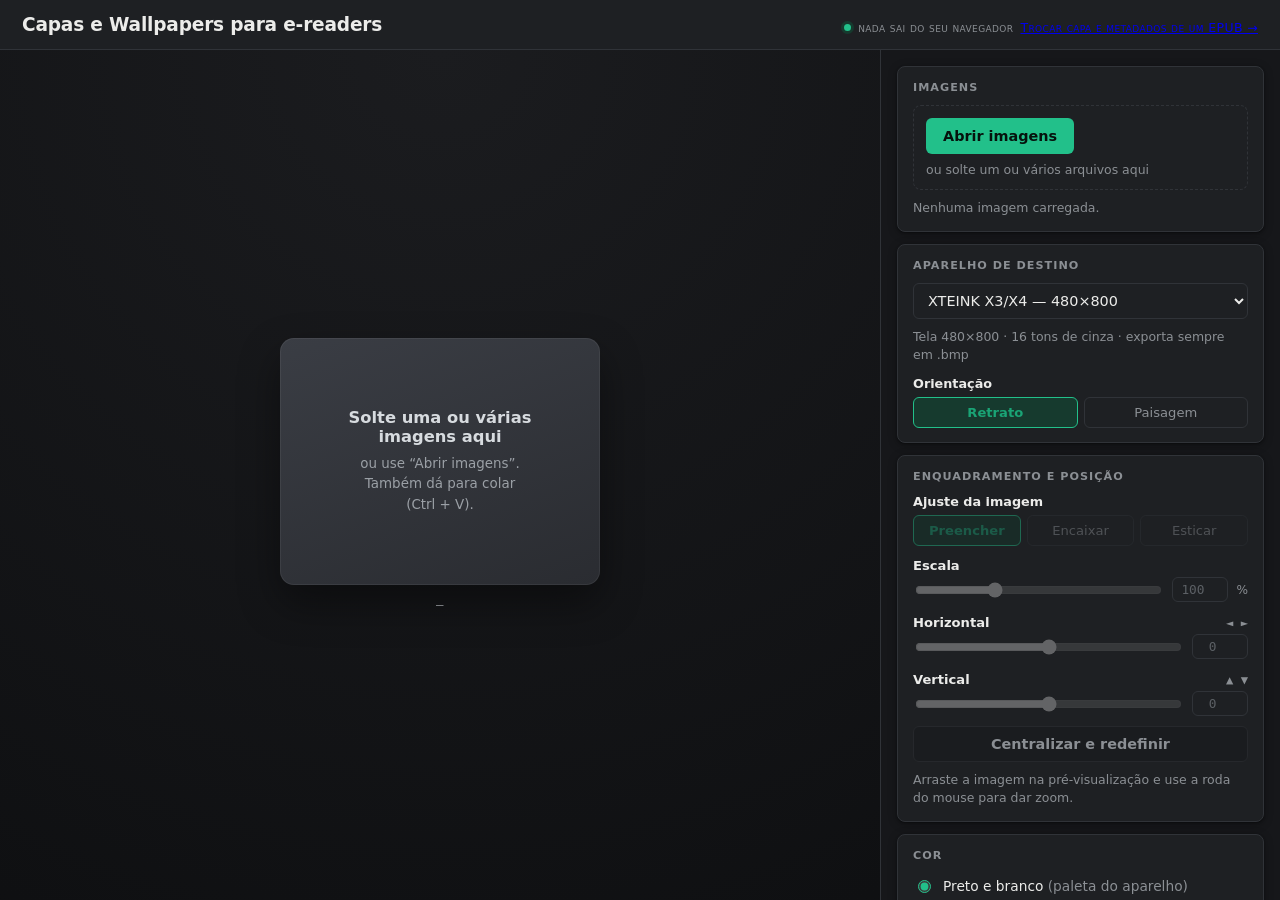
==== index.html @ e21c6e2e "Add files via upload" ====
<!DOCTYPE html>
<html lang="pt-BR">
<head>
  <meta charset="UTF-8">
  <meta name="viewport" content="width=device-width, initial-scale=1">
  <title>Criador de Capas para E-readers</title>
  <meta name="description" content="Transforme uma imagem em capa de e-book para Kindle, Kobo, reMarkable e XTEINK. Roda 100% no navegador.">
  <link rel="stylesheet" href="style.css">
</head>
<body>
  <header class="top">
    <div class="top-title">
      <h1>Capas e Wallpapers para e-readers</h1>
    </div>
    <p class="privacy" title="Todo o processamento acontece no seu navegador.">
      <span class="dot"></span> nada sai do seu navegador
      <a class="tool-switch" href="epub-capa.html">Trocar capa e metadados de um EPUB →</a>
    </p>
  </header>

  <main class="work">
    <!-- Palco de pré-visualização: alterna entre mosaico e foco -->
    <section class="stage" id="stage" aria-label="Pré-visualização">

      <!-- MOSAICO — todas as imagens da fila -->
      <div class="mosaic-view" id="mosaic-view" hidden>
        <div class="mosaic-bar">
          <span class="mosaic-count" id="mosaic-count"></span>
          <span class="mosaic-tip">Clique numa capa para ajustar só ela</span>
        </div>
        <div class="mosaic" id="mosaic"></div>
      </div>

      <!-- FOCO — uma imagem por vez -->
      <div class="focus-view" id="focus-view">
        <div class="focus-bar" id="focus-bar" hidden>
          <button class="chip" id="back-grid" type="button">‹ Ver mosaico</button>
          <span class="focus-name" id="focus-name"></span>
          <span class="focus-nav">
            <button class="chip chip-icon" id="prev-img" type="button" aria-label="Imagem anterior">‹</button>
            <button class="chip chip-icon" id="next-img" type="button" aria-label="Próxima imagem">›</button>
          </span>
        </div>

        <div class="frame" id="frame">
          <canvas id="preview" width="480" height="800"></canvas>
          <div class="empty" id="empty">
            <strong>Solte uma ou várias imagens aqui</strong>
            <span>ou use “Abrir imagens”. Também dá para colar (Ctrl&nbsp;+&nbsp;V).</span>
          </div>
        </div>
        <p class="dims" id="dims">—</p>
      </div>
    </section>

    <!-- Trilho de controles -->
    <aside class="rail">
      <section class="card">
        <h2>Imagens</h2>
        <div class="dropzone" id="dropzone">
          <label class="btn btn-primary" for="file">Abrir imagens</label>
          <input id="file" type="file" accept="image/*" multiple hidden>
          <span class="dropzone-text">ou solte um ou vários arquivos aqui</span>
        </div>
        <p class="hint" id="file-name">Nenhuma imagem carregada.</p>

        <div class="queue-wrap" id="queue-wrap" style="display:none">
          <div class="queue-head">
            <span id="queue-count"></span>
            <span class="queue-actions">
              <button class="link-btn" id="queue-grid" type="button">Ver mosaico</button>
              <button class="link-btn" id="queue-clear" type="button">Limpar fila</button>
            </span>
          </div>
          <div class="queue-list" id="queue-list"></div>
        </div>
      </section>

      <section class="card">
        <h2>Aparelho de destino</h2>
        <select id="profile" class="select"></select>
        <p class="hint" id="profile-info"></p>
        <div class="custom" id="custom">
          <label>Largura <input id="custom-w" class="num" type="number" min="1" max="10000" value="1072"></label>
          <label>Altura <input id="custom-h" class="num" type="number" min="1" max="10000" value="1448"></label>
        </div>
        <div class="field field-orient">
          <span class="field-label">Orientação</span>
          <div class="segmented">
            <label><input type="radio" name="orient" value="portrait" checked><span>Retrato</span></label>
            <label><input type="radio" name="orient" value="landscape"><span>Paisagem</span></label>
          </div>
        </div>
      </section>

      <section class="card" id="adjust-card">
        <h2>Enquadramento e posição</h2>
        <p class="scope" id="scope">
          <span class="scope-tag" id="scope-tag">Todas</span>
          <span class="scope-text" id="scope-text">Carregue uma imagem para começar.</span>
        </p>

        <div class="field">
          <span class="field-label">Ajuste da imagem</span>
          <div class="segmented">
            <label><input type="radio" name="fit" value="cover" checked><span>Preencher</span></label>
            <label><input type="radio" name="fit" value="contain"><span>Encaixar</span></label>
            <label><input type="radio" name="fit" value="stretch"><span>Esticar</span></label>
          </div>
        </div>

        <div class="slider">
          <div class="slider-top"><label for="scale">Escala</label></div>
          <div class="slider-row">
            <input id="scale" type="range" min="10" max="300" value="100">
            <input id="scale-num" class="num-mini" type="number" min="10" max="300" value="100">
            <span class="unit">%</span>
          </div>
        </div>
        <div class="slider">
          <div class="slider-top"><label for="panx">Horizontal</label><span class="ends">◄ ►</span></div>
          <div class="slider-row">
            <input id="panx" type="range" min="-100" max="100" value="0">
            <input id="panx-num" class="num-mini" type="number" min="-100" max="100" value="0">
          </div>
        </div>
        <div class="slider">
          <div class="slider-top"><label for="pany">Vertical</label><span class="ends">▲ ▼</span></div>
          <div class="slider-row">
            <input id="pany" type="range" min="-100" max="100" value="0">
            <input id="pany-num" class="num-mini" type="number" min="-100" max="100" value="0">
          </div>
        </div>

        <button class="btn btn-ghost" id="reset" type="button">Centralizar e redefinir</button>
        <button class="btn btn-ghost" id="apply-all" type="button" hidden>Aplicar estes ajustes a todas</button>
        <p class="hint" id="adjust-hint">Arraste a imagem na pré-visualização e use a roda do mouse para dar zoom.</p>
      </section>

      <section class="card">
        <h2>Cor</h2>
        <label class="radio-line">
          <input type="radio" name="color" value="pb" checked>
          <span>Preto e branco <em>(paleta do aparelho)</em></span>
        </label>
        <label class="radio-line">
          <input type="radio" name="color" value="cor">
          <span>Colorido <em>(painéis Kaleido)</em></span>
        </label>
        <label class="check" id="dither-row">
          <input type="checkbox" id="dither" checked>
          <span>Dithering Floyd–Steinberg</span>
        </label>
        <label class="check">
          <input type="checkbox" id="bg" checked>
          <span>Bordas brancas no modo “Encaixar” (senão pretas)</span>
        </label>
      </section>

      <section class="card">
        <h2>Exportar</h2>
        <div class="field" id="format-row">
          <span class="field-label">Formato</span>
          <select id="format" class="select">
            <option value="png" selected>PNG (sem perdas — recomendado)</option>
            <option value="webp">WebP</option>
            <option value="jpeg">JPEG</option>
          </select>
        </div>
        <div class="slider" id="quality-row" style="display:none">
          <div class="slider-top"><label for="quality">Qualidade</label><output id="quality-out">92</output></div>
          <input id="quality" type="range" min="1" max="100" value="92">
        </div>
        <button class="btn btn-primary btn-block" id="save" type="button" disabled>Salvar capa</button>
        <p class="hint" id="save-hint"></p>

        <button class="btn btn-ghost btn-block" id="save-all" type="button" disabled>Baixar todas (.zip)</button>
        <div class="progress" id="zip-progress" hidden><div class="progress-fill" id="zip-fill"></div></div>
        <p class="hint" id="save-all-hint">Carregue 2 ou mais imagens para exportar em lote.</p>
      </section>

      <footer class="rail-foot">
        Formato de saída igual ao escolhido, exceto <strong>XTEINK X3/X4</strong>, sempre em BMP.
      </footer>
    </aside>
  </main>

  <script src="app.js"></script>
</body>
</html>
---- style.css ----
/* =============================================================================
   Capas para E-readers — estilo "workbench e-ink" (dark mode)
   Paleta:  fundo #16171A · superfície #1E2023 · palco #0E0F11
            verde #22C08A (continuidade com o app desktop) · linha #303338
   Tipo:    sans do sistema para UI · monospace para leituras numéricas
   ============================================================================= */

:root {
  --ink:        #ECECEA;
  --paper:      #16171A;
  --paper-2:    #1E2023;
  --stage:      #1B1C1F;
  --stage-2:    #0E0F11;
  --accent:     #22C08A;
  --accent-dk:  #1AA476;
  --accent-sl:  #163A2E;
  --line:       #303338;
  --muted:      #8B8F94;
  --bezel:      linear-gradient(160deg, #3a3d44, #2a2c31);
  --mono: ui-monospace, "SF Mono", "JetBrains Mono", Menlo, Consolas, monospace;
  --sans: system-ui, -apple-system, "Segoe UI", Roboto, Helvetica, Arial, sans-serif;
  --radius: 8px;
  --shadow: 0 1px 2px rgba(0,0,0,.35), 0 2px 10px rgba(0,0,0,.3);
}

* { box-sizing: border-box; }

html, body { height: 100%; }

body {
  margin: 0;
  font-family: var(--sans);
  color: var(--ink);
  background: var(--paper);
  display: flex;
  flex-direction: column;
  min-height: 100vh;
}

[hidden] { display: none !important; }

/* -- Cabeçalho ---------------------------------------------------------------- */
.top {
  display: flex;
  align-items: baseline;
  justify-content: space-between;
  gap: 16px;
  padding: 14px 22px;
  background: var(--paper-2);
  border-bottom: 1px solid var(--line);
}
.top-title { display: flex; align-items: baseline; gap: 12px; flex-wrap: wrap; }
.top h1 {
  margin: 0;
  font-size: 1.16rem;
  font-weight: 650;
  letter-spacing: -.01em;
}
.privacy {
  margin: 0;
  display: flex; align-items: center; gap: 7px;
  color: var(--muted);
  font-size: .78rem;
  font-variant: small-caps;
  letter-spacing: .03em;
}
.privacy .dot {
  width: 7px; height: 7px; border-radius: 50%;
  background: var(--accent);
  box-shadow: 0 0 0 3px var(--accent-sl);
}

/* -- Layout de trabalho ------------------------------------------------------- */
.work {
  flex: 1;
  display: grid;
  grid-template-columns: 1fr 400px;
  min-height: 0;
}

/* -- Palco -------------------------------------------------------------------- */
.stage {
  position: relative;
  display: flex;
  flex-direction: column;
  align-items: center;
  justify-content: center;
  gap: 14px;
  padding: 24px;
  min-height: 0;
  background:
    radial-gradient(120% 120% at 50% 0%, var(--stage) 0%, var(--stage-2) 100%);
  overflow: hidden;
  transition: outline-color .15s;
  outline: 2px dashed transparent;
  outline-offset: -10px;
}
.stage.drag { outline-color: var(--accent); }
.stage.is-mosaic {
  align-items: stretch;
  justify-content: flex-start;
  padding: 0;
  gap: 0;
}

/* -- Modo foco ---------------------------------------------------------------- */
.focus-view {
  display: flex;
  flex-direction: column;
  align-items: center;
  justify-content: center;
  gap: 12px;
  min-height: 0;
  max-height: 100%;
}

.focus-bar {
  display: flex;
  align-items: center;
  gap: 12px;
  flex: 0 0 auto;
}
.focus-name {
  font-size: .82rem;
  color: #C3C7CC;
  max-width: 40ch;
  overflow: hidden;
  text-overflow: ellipsis;
  white-space: nowrap;
}
.focus-nav { display: flex; gap: 4px; }

.chip {
  font: inherit;
  font-size: .78rem;
  color: #C3C7CC;
  background: rgba(255,255,255,.05);
  border: 1px solid var(--line);
  border-radius: 999px;
  padding: 5px 12px;
  cursor: pointer;
  transition: background .12s, border-color .12s, color .12s;
}
.chip:hover { background: var(--accent-sl); border-color: var(--accent); color: var(--accent); }
.chip:focus-visible { outline: 2px solid var(--accent); outline-offset: 2px; }
.chip-icon { padding: 5px 10px; font-size: .9rem; line-height: 1; }

/* moldura do aparelho — elemento-assinatura */
.frame {
  position: relative;
  padding: 10px;
  border-radius: 14px;
  background: var(--bezel);
  box-shadow:
    0 18px 40px rgba(0,0,0,.4),
    inset 0 0 0 1px rgba(255,255,255,.06);
  max-width: 100%;
  min-height: 0;
  display: flex;
}
#preview {
  display: none;
  border-radius: 4px;
  background: #fff;
  box-shadow: inset 0 0 0 1px rgba(0,0,0,.15);
  cursor: grab;
  touch-action: none;
}
#preview:active { cursor: grabbing; }

.empty {
  display: flex;
  flex-direction: column;
  gap: 8px;
  align-items: center;
  text-align: center;
  color: #9BA0A6;
  padding: 60px 44px;
  max-width: 300px;
}
.empty strong { color: #D7DBDF; font-weight: 600; font-size: 1.02rem; }
.empty span { font-size: .84rem; line-height: 1.5; }

.dims {
  margin: 0;
  flex: 0 0 auto;
  font-family: var(--mono);
  font-size: .78rem;
  color: #A7ABB0;
  letter-spacing: .04em;
}

/* -- Modo mosaico ------------------------------------------------------------- */
.mosaic-view {
  display: flex;
  flex-direction: column;
  width: 100%;
  height: 100%;
  min-height: 0;
}
.mosaic-bar {
  flex: 0 0 auto;
  display: flex;
  align-items: baseline;
  justify-content: space-between;
  gap: 12px;
  padding: 12px 22px;
  border-bottom: 1px solid rgba(255,255,255,.06);
  background: rgba(0,0,0,.18);
}
.mosaic-count {
  font-family: var(--mono);
  font-size: .76rem;
  color: #A7ABB0;
  letter-spacing: .04em;
}
.mosaic-tip { font-size: .76rem; color: var(--muted); }

.mosaic {
  flex: 1;
  min-height: 0;
  overflow-y: auto;
  padding: 18px 22px 24px;
  display: grid;
  grid-template-columns: repeat(auto-fill, minmax(148px, 1fr));
  align-content: start;
  gap: 16px;
}

.tile {
  position: relative;
  display: block;
  width: 100%;
  padding: 7px;
  font: inherit;
  text-align: left;
  border: 2px solid transparent;
  border-radius: 12px;
  background: var(--bezel);
  box-shadow: 0 8px 20px rgba(0,0,0,.35), inset 0 0 0 1px rgba(255,255,255,.06);
  cursor: pointer;
  transition: transform .12s, border-color .12s, box-shadow .12s;
}
.tile:hover { transform: translateY(-3px); box-shadow: 0 14px 26px rgba(0,0,0,.45); }
.tile:focus-visible { outline: 2px solid var(--accent); outline-offset: 3px; }
.tile.active { border-color: var(--accent); }

.tile-canvas {
  display: block;
  width: 100%;
  height: auto;
  border-radius: 3px;
  background: #fff;
  box-shadow: inset 0 0 0 1px rgba(0,0,0,.15);
}
.tile-name {
  display: block;
  margin-top: 7px;
  padding: 0 2px;
  font-size: .72rem;
  color: #BFC4C9;
  overflow: hidden;
  text-overflow: ellipsis;
  white-space: nowrap;
}
.tile-index {
  position: absolute;
  top: 12px; left: 12px;
  min-width: 19px;
  padding: 1px 5px;
  border-radius: 5px;
  background: rgba(0,0,0,.6);
  color: #E4E7EA;
  font-family: var(--mono);
  font-size: .66rem;
  text-align: center;
}
.tile-remove {
  position: absolute;
  top: 11px; right: 11px;
  width: 20px; height: 20px;
  border-radius: 50%;
  background: rgba(0,0,0,.65);
  color: #fff;
  font-size: 13px;
  line-height: 20px;
  text-align: center;
  cursor: pointer;
  opacity: 0;
  transition: opacity .12s, background .12s;
}
.tile:hover .tile-remove, .tile:focus-within .tile-remove { opacity: 1; }
.tile-remove:hover { background: #C0392B; }

/* -- Trilho de controles ------------------------------------------------------ */
.rail {
  background: var(--paper);
  border-left: 1px solid var(--line);
  overflow-y: auto;
  padding: 16px;
  display: flex;
  flex-direction: column;
  gap: 12px;
}
.card {
  background: var(--paper-2);
  border: 1px solid var(--line);
  border-radius: var(--radius);
  padding: 14px 15px;
  box-shadow: var(--shadow);
}
.card h2 {
  margin: 0 0 11px;
  font-size: .7rem;
  font-weight: 700;
  text-transform: uppercase;
  letter-spacing: .09em;
  color: var(--muted);
}

/* -- Botões ------------------------------------------------------------------- */
.btn {
  display: inline-flex;
  align-items: center;
  justify-content: center;
  font: inherit;
  font-size: .9rem;
  font-weight: 550;
  padding: 9px 16px;
  border-radius: 6px;
  border: 1px solid transparent;
  cursor: pointer;
  transition: background .12s, border-color .12s, transform .04s, opacity .12s;
  user-select: none;
}
.btn:active { transform: translateY(1px); }
.btn:focus-visible { outline: 2px solid var(--accent); outline-offset: 2px; }
.btn-primary { background: var(--accent); color: #06120D; }
.btn-primary:hover:not(:disabled) { background: var(--accent-dk); }
.btn-primary:disabled { background: #3A3F3D; color: var(--muted); cursor: not-allowed; }
.btn-ghost {
  background: var(--paper-2);
  border-color: var(--line);
  color: var(--ink);
  width: 100%;
  margin-top: 4px;
}
.btn-ghost:hover:not(:disabled) { border-color: #454952; background: #24272B; }
.btn-ghost:disabled {
  color: var(--muted);
  border-color: #26282C;
  background: #1A1C1F;
  cursor: not-allowed;
}
.btn:disabled:active { transform: none; }
.btn-block { width: 100%; margin-top: 4px; }

/* -- Campos ------------------------------------------------------------------- */
.select {
  width: 100%;
  font: inherit;
  font-size: .9rem;
  padding: 8px 10px;
  border: 1px solid var(--line);
  border-radius: 6px;
  background: var(--paper-2);
  color: var(--ink);
}
.select:disabled { color: var(--muted); cursor: not-allowed; }
.select:focus, .num:focus, input[type=range]:focus-visible {
  outline: 2px solid var(--accent);
  outline-offset: 1px;
}
.hint {
  margin: 9px 0 0;
  font-size: .78rem;
  line-height: 1.45;
  color: var(--muted);
}
.custom {
  display: none;
  gap: 12px;
  margin-top: 11px;
}
.custom label { font-size: .78rem; color: var(--muted); display: flex; flex-direction: column; gap: 4px; }
.num {
  font-family: var(--mono);
  font-size: .86rem;
  width: 100%;
  padding: 6px 8px;
  border: 1px solid var(--line);
  border-radius: 6px;
  background: var(--paper-2);
  color: var(--ink);
}
.field-orient { margin-top: 12px; margin-bottom: 0; }

/* etiqueta de escopo: a quais imagens os controles se aplicam */
.scope {
  display: flex;
  align-items: baseline;
  gap: 8px;
  margin: 0 0 12px;
  padding: 8px 10px;
  border-radius: 6px;
  background: rgba(255,255,255,.03);
  border: 1px solid var(--line);
}
.scope-tag {
  flex: 0 0 auto;
  font-size: .66rem;
  font-weight: 700;
  letter-spacing: .07em;
  text-transform: uppercase;
  padding: 3px 7px;
  border-radius: 4px;
  background: var(--accent-sl);
  color: var(--accent);
}
.scope-tag.scope-all { background: #2A2F3A; color: #9FB4D6; }
.scope-text { font-size: .76rem; line-height: 1.4; color: var(--muted); }

/* campo numérico compacto ao lado de um slider */
.slider-row {
  display: flex;
  align-items: center;
  gap: 8px;
}
.slider-row input[type=range] { flex: 1; }
.num-mini {
  font-family: var(--mono);
  font-size: .8rem;
  width: 56px;
  flex: 0 0 auto;
  padding: 4px 6px;
  border: 1px solid var(--line);
  border-radius: 6px;
  background: var(--paper-2);
  color: var(--ink);
  text-align: center;
}
.num-mini:disabled, .num:disabled { color: #5C6065; cursor: not-allowed; }
.unit { font-size: .76rem; color: var(--muted); }

/* dropzone dentro do card "Imagens" */
.dropzone {
  display: flex;
  flex-direction: column;
  align-items: flex-start;
  gap: 8px;
  padding: 12px;
  border: 1px dashed var(--line);
  border-radius: 8px;
  transition: border-color .15s, background .15s;
}
.dropzone.drag { border-color: var(--accent); background: var(--accent-sl); }
.dropzone-text { font-size: .78rem; color: var(--muted); }

/* fila de imagens carregadas */
.queue-wrap { margin-top: 12px; }
.queue-head {
  display: flex;
  justify-content: space-between;
  align-items: baseline;
  gap: 10px;
  margin-bottom: 7px;
}
.queue-head span { font-size: .74rem; color: var(--muted); }
.queue-actions { display: flex; gap: 12px; }
.link-btn {
  background: none;
  border: none;
  padding: 0;
  color: var(--accent);
  font-size: .74rem;
  cursor: pointer;
}
.link-btn:hover { color: var(--accent-dk); text-decoration: underline; }
.queue-list {
  display: flex;
  flex-wrap: wrap;
  gap: 8px;
  max-height: 220px;
  overflow-y: auto;
  padding: 2px;
}
.thumb {
  position: relative;
  width: 54px;
  height: 54px;
  flex: 0 0 auto;
  border-radius: 6px;
  overflow: hidden;
  border: 2px solid transparent;
  cursor: pointer;
  background: var(--stage-2);
  transition: border-color .12s, transform .08s;
}
.thumb:hover { transform: translateY(-1px); }
.thumb.active { border-color: var(--accent); }
.thumb img { width: 100%; height: 100%; object-fit: cover; display: block; }
.thumb-remove {
  position: absolute;
  top: 2px; right: 2px;
  width: 16px; height: 16px;
  border-radius: 50%;
  border: none;
  background: rgba(0,0,0,.65);
  color: #fff;
  font-size: 11px;
  line-height: 16px;
  text-align: center;
  padding: 0;
  cursor: pointer;
}
.thumb-remove:hover { background: var(--accent-dk); }

.field { margin-bottom: 12px; }
.field:last-child { margin-bottom: 0; }
.field-label {
  display: block;
  font-size: .8rem;
  font-weight: 600;
  margin-bottom: 6px;
}

/* segmento de opções */
.segmented { display: flex; gap: 6px; }
.segmented label { flex: 1; }
.segmented input { position: absolute; opacity: 0; pointer-events: none; }
.segmented span {
  display: block;
  text-align: center;
  font-size: .82rem;
  padding: 7px 4px;
  border: 1px solid var(--line);
  border-radius: 6px;
  cursor: pointer;
  color: var(--muted);
  transition: all .12s;
}
.segmented input:checked + span {
  background: var(--accent-sl);
  border-color: var(--accent);
  color: var(--accent-dk);
  font-weight: 600;
}
.segmented input:disabled + span {
  opacity: .45;
  cursor: not-allowed;
}
.segmented input:focus-visible + span { outline: 2px solid var(--accent); outline-offset: 1px; }

/* linhas de radio / checkbox */
.radio-line, .check {
  display: flex;
  align-items: flex-start;
  gap: 9px;
  font-size: .86rem;
  padding: 5px 0;
  cursor: pointer;
}
.radio-line em, .check em { color: var(--muted); font-style: normal; }
.radio-line input, .check input { margin-top: 2px; accent-color: var(--accent); }
.check { margin-top: 6px; }

/* sliders */
.slider { margin-bottom: 13px; }
.slider:last-of-type { margin-bottom: 6px; }
.slider-top {
  display: flex;
  justify-content: space-between;
  align-items: baseline;
  margin-bottom: 4px;
}
.slider-top label { font-size: .82rem; font-weight: 600; }
.slider-top output, .slider-top .ends {
  font-family: var(--mono);
  font-size: .76rem;
  color: var(--muted);
}
input[type=range] {
  width: 100%;
  accent-color: var(--accent);
  cursor: pointer;
}
input[type=range]:disabled { opacity: .4; cursor: not-allowed; }

/* barra de progresso do .zip */
.progress {
  height: 4px;
  margin-top: 8px;
  border-radius: 999px;
  background: #26282C;
  overflow: hidden;
}
.progress-fill {
  height: 100%;
  width: 0;
  background: var(--accent);
  transition: width .2s linear;
}

.rail-foot {
  font-size: .74rem;
  color: var(--muted);
  line-height: 1.5;
  padding: 4px 2px 10px;
}

/* -- Responsivo --------------------------------------------------------------- */
@media (max-width: 820px) {
  .work { grid-template-columns: 1fr; }
  .stage { min-height: 52vh; }
  .mosaic { grid-template-columns: repeat(auto-fill, minmax(112px, 1fr)); gap: 12px; padding: 14px; }
  .mosaic-bar { padding: 10px 14px; }
  .mosaic-tip { display: none; }
  .focus-name { max-width: 18ch; }
  .rail {
    border-left: none;
    border-top: 1px solid var(--line);
    max-height: none;
  }
}

@media (prefers-reduced-motion: reduce) {
  * { transition: none !important; }
}
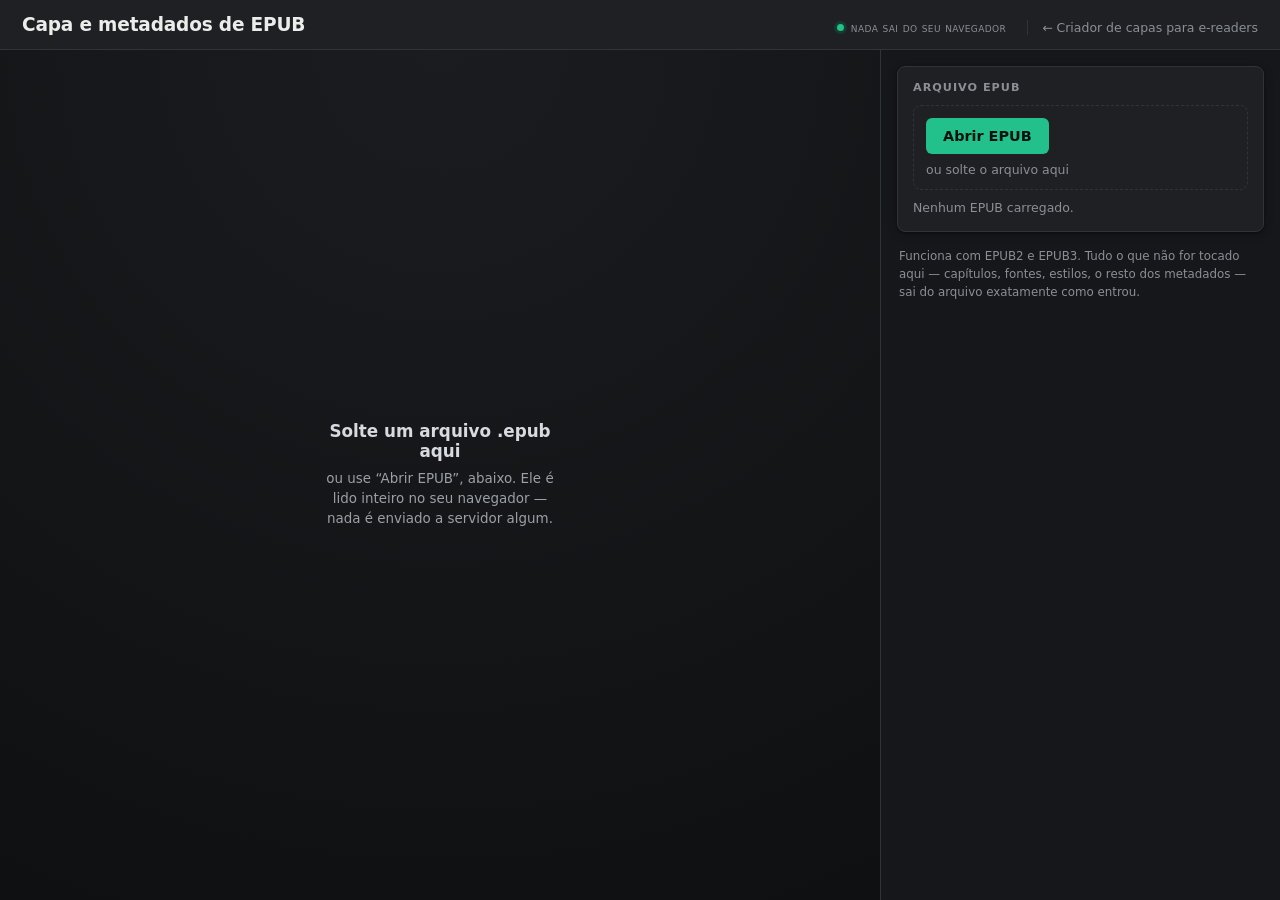
==== commit 082d1008: "Add files via upload" ====
--- a/index.html
+++ b/index.html
@@ -3,104 +3,82 @@
 <head>
   <meta charset="UTF-8">
   <meta name="viewport" content="width=device-width, initial-scale=1">
-  <title>Criador de Capas para E-readers</title>
-  <meta name="description" content="Transforme uma imagem em capa de e-book para Kindle, Kobo, reMarkable e XTEINK. Roda 100% no navegador.">
+  <title>Capa e metadados de EPUB</title>
+  <meta name="description" content="Troque a capa e ajuste os metadados básicos (ISBN, autor, editora, idioma, publicação) de um arquivo EPUB. Roda 100% no navegador.">
   <link rel="stylesheet" href="style.css">
+  <link rel="stylesheet" href="epub-capa.css">
 </head>
 <body>
   <header class="top">
     <div class="top-title">
-      <h1>Capas e Wallpapers para e-readers</h1>
+      <h1>Capa e metadados de EPUB</h1>
     </div>
     <p class="privacy" title="Todo o processamento acontece no seu navegador.">
       <span class="dot"></span> nada sai do seu navegador
-      <a class="tool-switch" href="epub-capa.html">Trocar capa e metadados de um EPUB →</a>
+      <a class="tool-switch" href="https://ciceroog.github.io/">← Criador de capas para e-readers</a>
     </p>
   </header>
 
   <main class="work">
-    <!-- Palco de pré-visualização: alterna entre mosaico e foco -->
     <section class="stage" id="stage" aria-label="Pré-visualização">
 
-      <!-- MOSAICO — todas as imagens da fila -->
-      <div class="mosaic-view" id="mosaic-view" hidden>
-        <div class="mosaic-bar">
-          <span class="mosaic-count" id="mosaic-count"></span>
-          <span class="mosaic-tip">Clique numa capa para ajustar só ela</span>
+      <!-- Passo 1: nenhum EPUB carregado ainda -->
+      <div class="epub-empty" id="epub-empty">
+        <div class="epub-empty-inner">
+          <strong>Solte um arquivo .epub aqui</strong>
+          <span>ou use “Abrir EPUB”, abaixo. Ele é lido inteiro no seu navegador — nada é enviado a servidor algum.</span>
         </div>
-        <div class="mosaic" id="mosaic"></div>
       </div>
 
-      <!-- FOCO — uma imagem por vez -->
-      <div class="focus-view" id="focus-view">
-        <div class="focus-bar" id="focus-bar" hidden>
-          <button class="chip" id="back-grid" type="button">‹ Ver mosaico</button>
-          <span class="focus-name" id="focus-name"></span>
-          <span class="focus-nav">
-            <button class="chip chip-icon" id="prev-img" type="button" aria-label="Imagem anterior">‹</button>
-            <button class="chip chip-icon" id="next-img" type="button" aria-label="Próxima imagem">›</button>
-          </span>
+      <!-- Passo 2: EPUB carregado — mostra a capa (atual ou a nova, em ajuste) -->
+      <div class="focus-view" id="focus-view" hidden>
+        <div class="focus-bar">
+          <span class="focus-name" id="book-name"></span>
         </div>
 
         <div class="frame" id="frame">
           <canvas id="preview" width="480" height="800"></canvas>
-          <div class="empty" id="empty">
-            <strong>Solte uma ou várias imagens aqui</strong>
-            <span>ou use “Abrir imagens”. Também dá para colar (Ctrl&nbsp;+&nbsp;V).</span>
+          <div class="cover-none" id="cover-none" hidden>
+            <strong>Este EPUB não tem capa definida</strong>
+            <span>Envie uma imagem para criar a capa dele.</span>
           </div>
         </div>
         <p class="dims" id="dims">—</p>
+        <p class="cover-tag" id="cover-tag"></p>
       </div>
     </section>
 
-    <!-- Trilho de controles -->
     <aside class="rail">
       <section class="card">
-        <h2>Imagens</h2>
-        <div class="dropzone" id="dropzone">
-          <label class="btn btn-primary" for="file">Abrir imagens</label>
-          <input id="file" type="file" accept="image/*" multiple hidden>
-          <span class="dropzone-text">ou solte um ou vários arquivos aqui</span>
+        <h2>Arquivo EPUB</h2>
+        <div class="dropzone" id="epub-dropzone">
+          <label class="btn btn-primary" for="epub-file">Abrir EPUB</label>
+          <input id="epub-file" type="file" accept=".epub,application/epub+zip" hidden>
+          <span class="dropzone-text">ou solte o arquivo aqui</span>
         </div>
-        <p class="hint" id="file-name">Nenhuma imagem carregada.</p>
-
-        <div class="queue-wrap" id="queue-wrap" style="display:none">
-          <div class="queue-head">
-            <span id="queue-count"></span>
-            <span class="queue-actions">
-              <button class="link-btn" id="queue-grid" type="button">Ver mosaico</button>
-              <button class="link-btn" id="queue-clear" type="button">Limpar fila</button>
-            </span>
-          </div>
-          <div class="queue-list" id="queue-list"></div>
-        </div>
+        <p class="hint" id="epub-status">Nenhum EPUB carregado.</p>
       </section>
 
-      <section class="card">
-        <h2>Aparelho de destino</h2>
+      <section class="card" id="cover-card" hidden>
+        <h2>Capa</h2>
+        <div class="dropzone" id="cover-dropzone">
+          <label class="btn btn-ghost" for="cover-file" id="cover-label">Substituir capa</label>
+          <input id="cover-file" type="file" accept="image/*" hidden>
+          <span class="dropzone-text" id="cover-dropzone-text">ou solte uma imagem aqui</span>
+        </div>
+        <button class="link-btn" id="cover-undo" type="button" hidden>Desfazer, manter a capa original</button>
+      </section>
+
+      <section class="card" id="adjust-card" hidden>
+        <h2>Tamanho e enquadramento</h2>
         <select id="profile" class="select"></select>
         <p class="hint" id="profile-info"></p>
         <div class="custom" id="custom">
-          <label>Largura <input id="custom-w" class="num" type="number" min="1" max="10000" value="1072"></label>
-          <label>Altura <input id="custom-h" class="num" type="number" min="1" max="10000" value="1448"></label>
+          <label>Largura <input id="custom-w" class="num" type="number" min="1" max="10000" value="1600"></label>
+          <label>Altura <input id="custom-h" class="num" type="number" min="1" max="10000" value="2400"></label>
         </div>
-        <div class="field field-orient">
-          <span class="field-label">Orientação</span>
-          <div class="segmented">
-            <label><input type="radio" name="orient" value="portrait" checked><span>Retrato</span></label>
-            <label><input type="radio" name="orient" value="landscape"><span>Paisagem</span></label>
-          </div>
-        </div>
-      </section>
 
-      <section class="card" id="adjust-card">
-        <h2>Enquadramento e posição</h2>
-        <p class="scope" id="scope">
-          <span class="scope-tag" id="scope-tag">Todas</span>
-          <span class="scope-text" id="scope-text">Carregue uma imagem para começar.</span>
-        </p>
-
-        <div class="field">
+        <div class="field" style="margin-top:12px">
           <span class="field-label">Ajuste da imagem</span>
           <div class="segmented">
             <label><input type="radio" name="fit" value="cover" checked><span>Preencher</span></label>
@@ -108,8 +86,12 @@
             <label><input type="radio" name="fit" value="stretch"><span>Esticar</span></label>
           </div>
         </div>
+        <label class="check">
+          <input type="checkbox" id="bg" checked>
+          <span>Bordas brancas no modo “Encaixar” (senão pretas)</span>
+        </label>
 
-        <div class="slider">
+        <div class="slider" style="margin-top:12px">
           <div class="slider-top"><label for="scale">Escala</label></div>
           <div class="slider-row">
             <input id="scale" type="range" min="10" max="300" value="100">
@@ -131,60 +113,69 @@
             <input id="pany-num" class="num-mini" type="number" min="-100" max="100" value="0">
           </div>
         </div>
+        <button class="btn btn-ghost" id="reset" type="button">Centralizar e redefinir</button>
+        <p class="hint">Arraste a imagem na pré-visualização e use a roda do mouse para dar zoom.</p>
 
-        <button class="btn btn-ghost" id="reset" type="button">Centralizar e redefinir</button>
-        <button class="btn btn-ghost" id="apply-all" type="button" hidden>Aplicar estes ajustes a todas</button>
-        <p class="hint" id="adjust-hint">Arraste a imagem na pré-visualização e use a roda do mouse para dar zoom.</p>
+        <div class="field" style="margin-top:14px">
+          <span class="field-label">Formato de saída</span>
+          <div class="segmented">
+            <label><input type="radio" name="cformat" value="jpeg" checked><span>JPEG</span></label>
+            <label><input type="radio" name="cformat" value="png"><span>PNG</span></label>
+          </div>
+        </div>
+        <div class="slider" id="quality-row">
+          <div class="slider-top"><label for="quality">Qualidade</label><output id="quality-out">90</output></div>
+          <input id="quality" type="range" min="1" max="100" value="90">
+        </div>
       </section>
 
-      <section class="card">
-        <h2>Cor</h2>
-        <label class="radio-line">
-          <input type="radio" name="color" value="pb" checked>
-          <span>Preto e branco <em>(paleta do aparelho)</em></span>
+      <section class="card" id="meta-card" hidden>
+        <h2>Metadados</h2>
+        <label class="check meta-toggle">
+          <input type="checkbox" id="meta-edit">
+          <span>Editar metadados</span>
         </label>
-        <label class="radio-line">
-          <input type="radio" name="color" value="cor">
-          <span>Colorido <em>(painéis Kaleido)</em></span>
-        </label>
-        <label class="check" id="dither-row">
-          <input type="checkbox" id="dither" checked>
-          <span>Dithering Floyd–Steinberg</span>
-        </label>
-        <label class="check">
-          <input type="checkbox" id="bg" checked>
-          <span>Bordas brancas no modo “Encaixar” (senão pretas)</span>
-        </label>
+
+        <div id="meta-fields" class="meta-fields">
+          <label class="meta-field">
+            <span class="field-label">ISBN</span>
+            <input id="meta-isbn" class="num" type="text" inputmode="numeric" placeholder="Ex.: 9788576573784" disabled>
+          </label>
+          <label class="meta-field">
+            <span class="field-label">Autor</span>
+            <input id="meta-creator" class="num" type="text" placeholder="Nome do autor" disabled>
+          </label>
+          <label class="meta-field">
+            <span class="field-label">Editora</span>
+            <input id="meta-publisher" class="num" type="text" placeholder="Nome da editora" disabled>
+          </label>
+          <label class="meta-field">
+            <span class="field-label">Publicação</span>
+            <input id="meta-date" class="num" type="text" placeholder="AAAA ou AAAA-MM" disabled>
+          </label>
+          <label class="meta-field">
+            <span class="field-label">Idioma</span>
+            <select id="meta-language" class="select" disabled></select>
+          </label>
+        </div>
+        <p class="hint">O código de idioma gravado é o padrão de 2 letras (ISO&nbsp;639-1) — é o formato mais aceito pelos leitores de e-book. Campos deixados como estavam não são alterados.</p>
       </section>
 
-      <section class="card">
-        <h2>Exportar</h2>
-        <div class="field" id="format-row">
-          <span class="field-label">Formato</span>
-          <select id="format" class="select">
-            <option value="png" selected>PNG (sem perdas — recomendado)</option>
-            <option value="webp">WebP</option>
-            <option value="jpeg">JPEG</option>
-          </select>
-        </div>
-        <div class="slider" id="quality-row" style="display:none">
-          <div class="slider-top"><label for="quality">Qualidade</label><output id="quality-out">92</output></div>
-          <input id="quality" type="range" min="1" max="100" value="92">
-        </div>
-        <button class="btn btn-primary btn-block" id="save" type="button" disabled>Salvar capa</button>
-        <p class="hint" id="save-hint"></p>
-
-        <button class="btn btn-ghost btn-block" id="save-all" type="button" disabled>Baixar todas (.zip)</button>
-        <div class="progress" id="zip-progress" hidden><div class="progress-fill" id="zip-fill"></div></div>
-        <p class="hint" id="save-all-hint">Carregue 2 ou mais imagens para exportar em lote.</p>
+      <section class="card" id="export-card" hidden>
+        <h2>Salvar</h2>
+        <button class="btn btn-primary btn-block" id="save-epub" type="button">Baixar EPUB atualizado</button>
+        <div class="progress" id="epub-progress" hidden><div class="progress-fill" id="epub-fill"></div></div>
+        <p class="hint" id="save-epub-hint"></p>
       </section>
 
       <footer class="rail-foot">
-        Formato de saída igual ao escolhido, exceto <strong>XTEINK X3/X4</strong>, sempre em BMP.
+        Funciona com EPUB2 e EPUB3. Tudo o que não for tocado aqui — capítulos, fontes, estilos, o resto dos metadados — sai do arquivo exatamente como entrou.
       </footer>
     </aside>
   </main>
 
-  <script src="app.js"></script>
+  <script src="zip-epub.js"></script>
+  <script src="epub-opf.js"></script>
+  <script src="epub-capa.js"></script>
 </body>
 </html>
--- a/style.css
+++ b/style.css
@@ -157,6 +157,7 @@
   max-width: 100%;
   min-height: 0;
   display: flex;
+  overflow: hidden;   /* nunca deixa a capa furar por cima dos cantos da moldura */
 }
 #preview {
   display: none;
--- a/epub-capa.css
+++ b/epub-capa.css
@@ -0,0 +1,83 @@
+/* =============================================================================
+   epub-capa.css — telas específicas da ferramenta de capa/metadados de EPUB.
+   Reaproveita as variáveis e classes genéricas de style.css (.btn, .card,
+   .hint, .select, .num, .field, .segmented, .slider* etc.) — aqui só o que
+   é exclusivo desta página.
+   ============================================================================= */
+
+/* link de troca entre as duas ferramentas, no cabeçalho */
+.tool-switch {
+  margin-left: 14px;
+  padding-left: 14px;
+  border-left: 1px solid var(--line);
+  color: var(--muted);
+  text-decoration: none;
+  font-variant: normal;
+  letter-spacing: normal;
+}
+.tool-switch:hover { color: var(--accent); }
+
+/* estado sem EPUB carregado — ocupa o palco inteiro */
+.epub-empty {
+  display: flex;
+  align-items: center;
+  justify-content: center;
+  width: 100%;
+  height: 100%;
+}
+.epub-empty-inner {
+  display: flex;
+  flex-direction: column;
+  gap: 8px;
+  align-items: center;
+  text-align: center;
+  color: #9BA0A6;
+  padding: 60px 44px;
+  max-width: 340px;
+}
+.epub-empty-inner strong { color: #D7DBDF; font-weight: 600; font-size: 1.05rem; }
+.epub-empty-inner span { font-size: .84rem; line-height: 1.5; }
+
+/* EPUB sem capa nenhuma — ocupa a moldura no lugar do canvas */
+.cover-none {
+  display: flex;
+  flex-direction: column;
+  gap: 6px;
+  align-items: center;
+  justify-content: center;
+  text-align: center;
+  color: #9BA0A6;
+  width: 320px;
+  height: 460px;
+  padding: 20px;
+}
+.cover-none strong { color: #D7DBDF; font-weight: 600; font-size: .96rem; }
+.cover-none span { font-size: .82rem; line-height: 1.5; }
+
+/* etiqueta "capa original" / "nova capa" abaixo do palco */
+.cover-tag {
+  margin: 0;
+  font-size: .74rem;
+  font-weight: 600;
+  letter-spacing: .04em;
+  color: var(--accent);
+}
+.cover-tag.is-original { color: #9FB4D6; }
+
+/* card de metadados */
+.meta-toggle { margin-bottom: 6px; }
+.meta-fields {
+  display: flex;
+  flex-direction: column;
+  gap: 10px;
+  margin-top: 4px;
+  transition: opacity .12s;
+}
+.meta-fields.is-disabled { opacity: .55; }
+.meta-field { display: flex; flex-direction: column; gap: 4px; }
+.meta-field .field-label { margin: 0; }
+.meta-field input:disabled, .meta-field select:disabled { cursor: not-allowed; }
+
+/* status do EPUB carregado, no card de arquivo */
+#epub-status.is-loaded { color: #BFE6D4; }
+#epub-status.is-error { color: #E7A0A0; }
